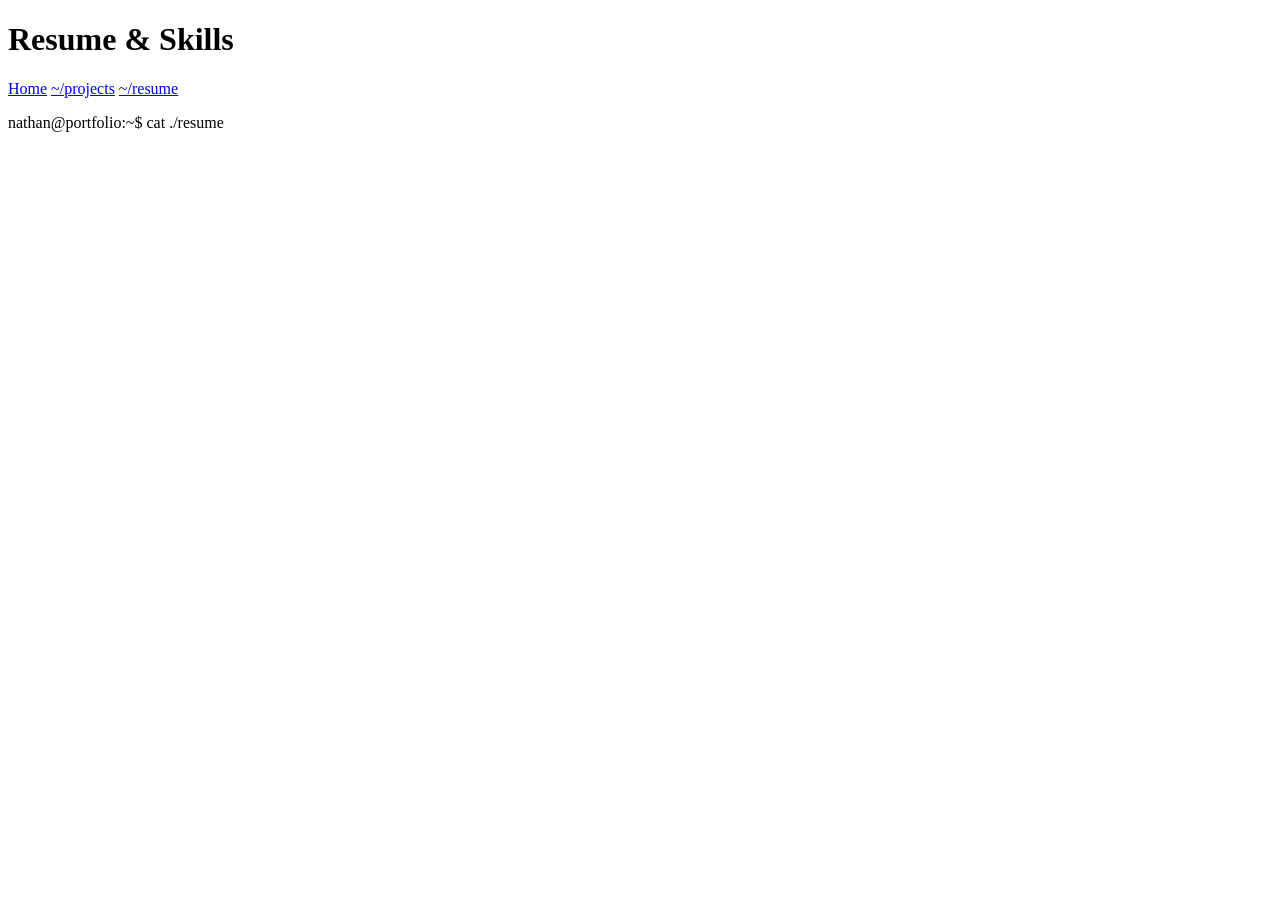
==== page3.html @ b41d9b70 "Create page3.html" ====
<!DOCTYPE html>
<html lang="en">
<head>
    <meta charset="UTF-8">
    <meta name="viewport" content="width=device-width, initial-scale=1.0">
    <title>Resume</title>
    <link rel="stylesheet" href="styles/style.css">
</head>
<body>

<header>
    <h1>Resume & Skills</h1>

    <nav>
        <a href="index.html">Home</a>
        <a href="projects.html">~/projects</a>
        <a href="resume.html">~/resume</a>
    </nav>
</header>

<main>

    <p>nathan@portfolio:~$ cat ./resume</p>

</main>

</body>
</html>
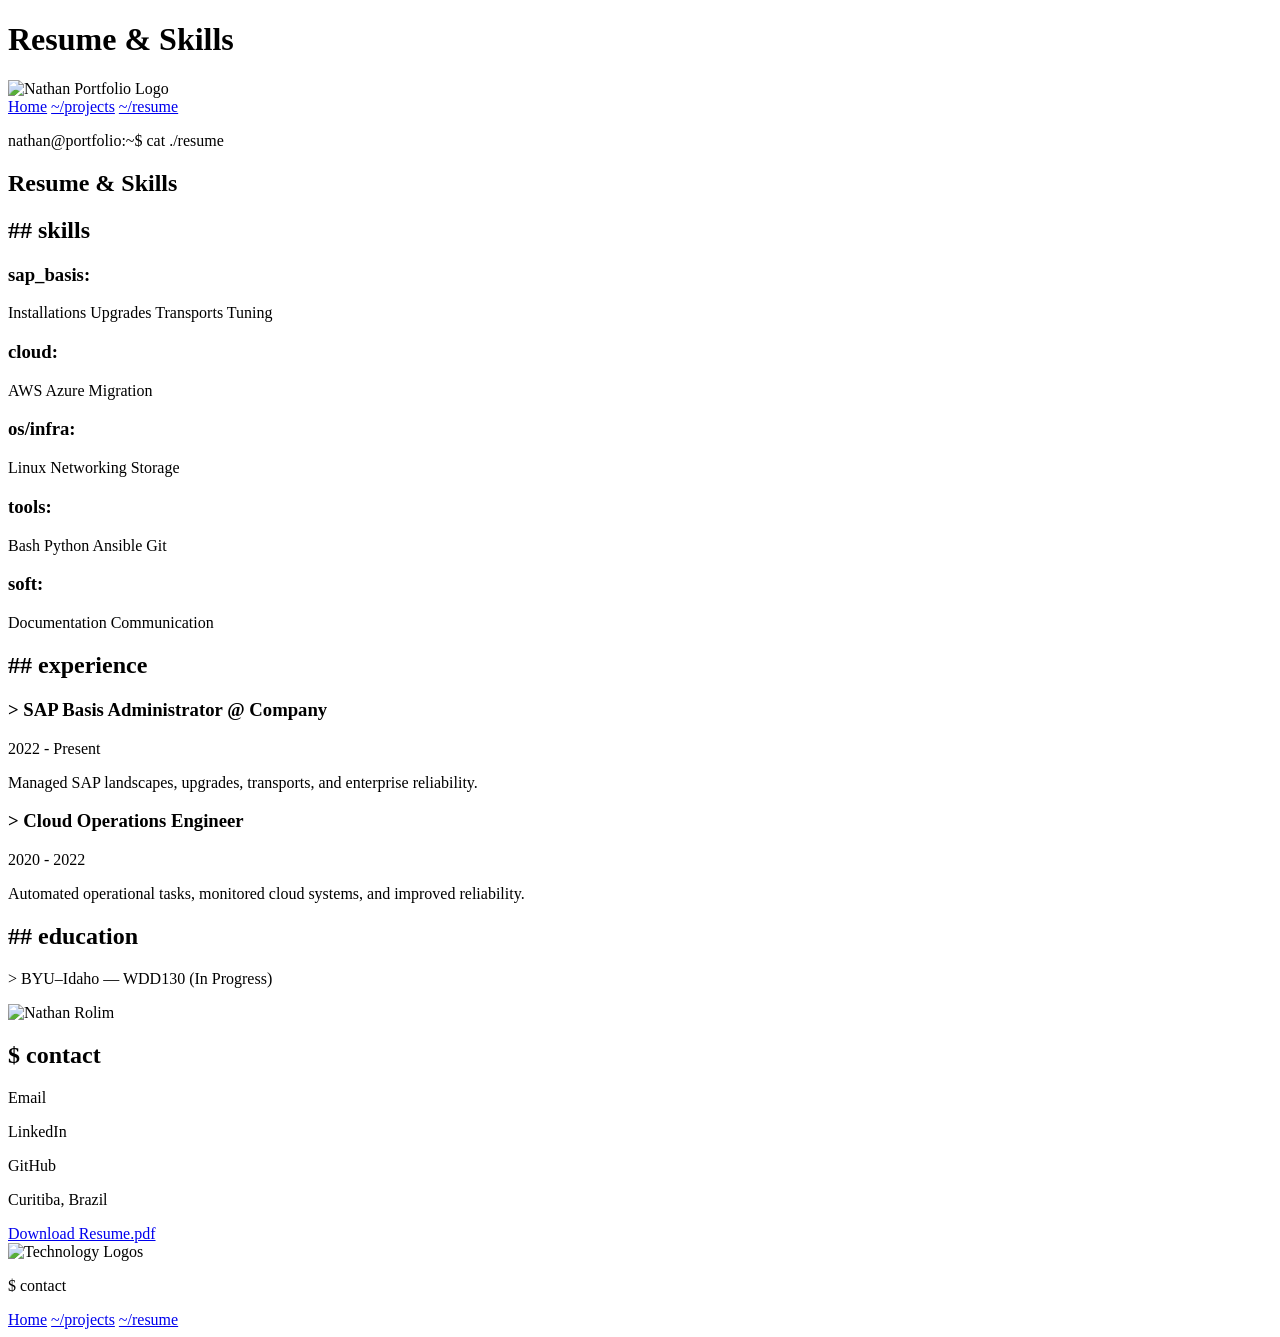
==== commit 291277c4: "Update page3.html" ====
--- a/page3.html
+++ b/page3.html
@@ -10,7 +10,9 @@
 
 <header>
     <h1>Resume & Skills</h1>
-
+<div class="logo">
+        <img src="images/logo.png" alt="Nathan Portfolio Logo">
+    </div>
     <nav>
         <a href="index.html">Home</a>
         <a href="projects.html">~/projects</a>
@@ -20,9 +22,228 @@
 
 <main>
 
-    <p>nathan@portfolio:~$ cat ./resume</p>
+    <main>
+
+    <section class="page-title">
+
+        <p class="terminal">
+            nathan@portfolio:~$ cat ./resume
+        </p>
+
+        <h1>Resume & Skills</h1>
+
+    </section>
+
+
+    <section class="resume-grid">
+
+        <!-- LEFT SIDE -->
+
+        <div class="resume-content">
+
+            <!-- Skills -->
+
+            <section class="skills">
+
+                <h2>## skills</h2>
+
+                <div class="skill-row">
+
+                    <h3>sap_basis:</h3>
+
+                    <div class="chips">
+
+                        <span>Installations</span>
+                        <span>Upgrades</span>
+                        <span>Transports</span>
+                        <span>Tuning</span>
+
+                    </div>
+
+                </div>
+
+                <div class="skill-row">
+
+                    <h3>cloud:</h3>
+
+                    <div class="chips">
+
+                        <span>AWS</span>
+                        <span>Azure</span>
+                        <span>Migration</span>
+
+                    </div>
+
+                </div>
+
+                <div class="skill-row">
+
+                    <h3>os/infra:</h3>
+
+                    <div class="chips">
+
+                        <span>Linux</span>
+                        <span>Networking</span>
+                        <span>Storage</span>
+
+                    </div>
+
+                </div>
+
+                <div class="skill-row">
+
+                    <h3>tools:</h3>
+
+                    <div class="chips">
+
+                        <span>Bash</span>
+                        <span>Python</span>
+                        <span>Ansible</span>
+                        <span>Git</span>
+
+                    </div>
+
+                </div>
+
+                <div class="skill-row">
+
+                    <h3>soft:</h3>
+
+                    <div class="chips">
+
+                        <span>Documentation</span>
+                        <span>Communication</span>
+
+                    </div>
+
+                </div>
+
+            </section>
+
+
+
+            <!-- Experience -->
+
+            <section class="experience">
+
+                <h2>## experience</h2>
+
+                <article class="job">
+
+                    <div class="job-header">
+
+                        <h3>> SAP Basis Administrator @ Company</h3>
+
+                        <p>2022 - Present</p>
+
+                    </div>
+
+                    <p>
+                        Managed SAP landscapes,
+                        upgrades, transports,
+                        and enterprise reliability.
+                    </p>
+
+                </article>
+
+                <article class="job">
+
+                    <div class="job-header">
+
+                        <h3>> Cloud Operations Engineer</h3>
+
+                        <p>2020 - 2022</p>
+
+                    </div>
+
+                    <p>
+                        Automated operational tasks,
+                        monitored cloud systems,
+                        and improved reliability.
+                    </p>
+
+                </article>
+
+            </section>
+
+
+
+            <!-- Education -->
+
+            <section class="education">
+
+                <h2>## education</h2>
+
+                <p>
+
+                    > BYU–Idaho — WDD130 (In Progress)
+
+                </p>
+
+            </section>
+
+        </div>
+
+
+
+        <!-- RIGHT SIDEBAR -->
+
+        <aside class="contact-card">
+
+            <img src="images/profile.jpg"
+                 alt="Nathan Rolim">
+
+            <h2>$ contact</h2>
+
+            <p>Email</p>
+
+            <p>LinkedIn</p>
+
+            <p>GitHub</p>
+
+            <p>Curitiba, Brazil</p>
+
+            <a href="files/resume.pdf"
+               class="button">
+
+                Download Resume.pdf
+
+            </a>
+
+        </aside>
+
+    </section>
+
+
+
+    <!-- Bottom Image -->
+
+    <section class="tech-image">
+
+        <img src="images/tech-grid.jpg"
+             alt="Technology Logos">
+
+    </section>
 
 </main>
-
+<footer>
+
+    <div>
+
+        <p class="terminal">$ contact</p>
+
+    </div>
+
+    <nav>
+
+        <a href="index.html">Home</a>
+
+        <a href="page2.html">~/projects</a>
+
+        <a href="page3.html">~/resume</a>
+
+    </nav>
+
+</footer>
 </body>
 </html>
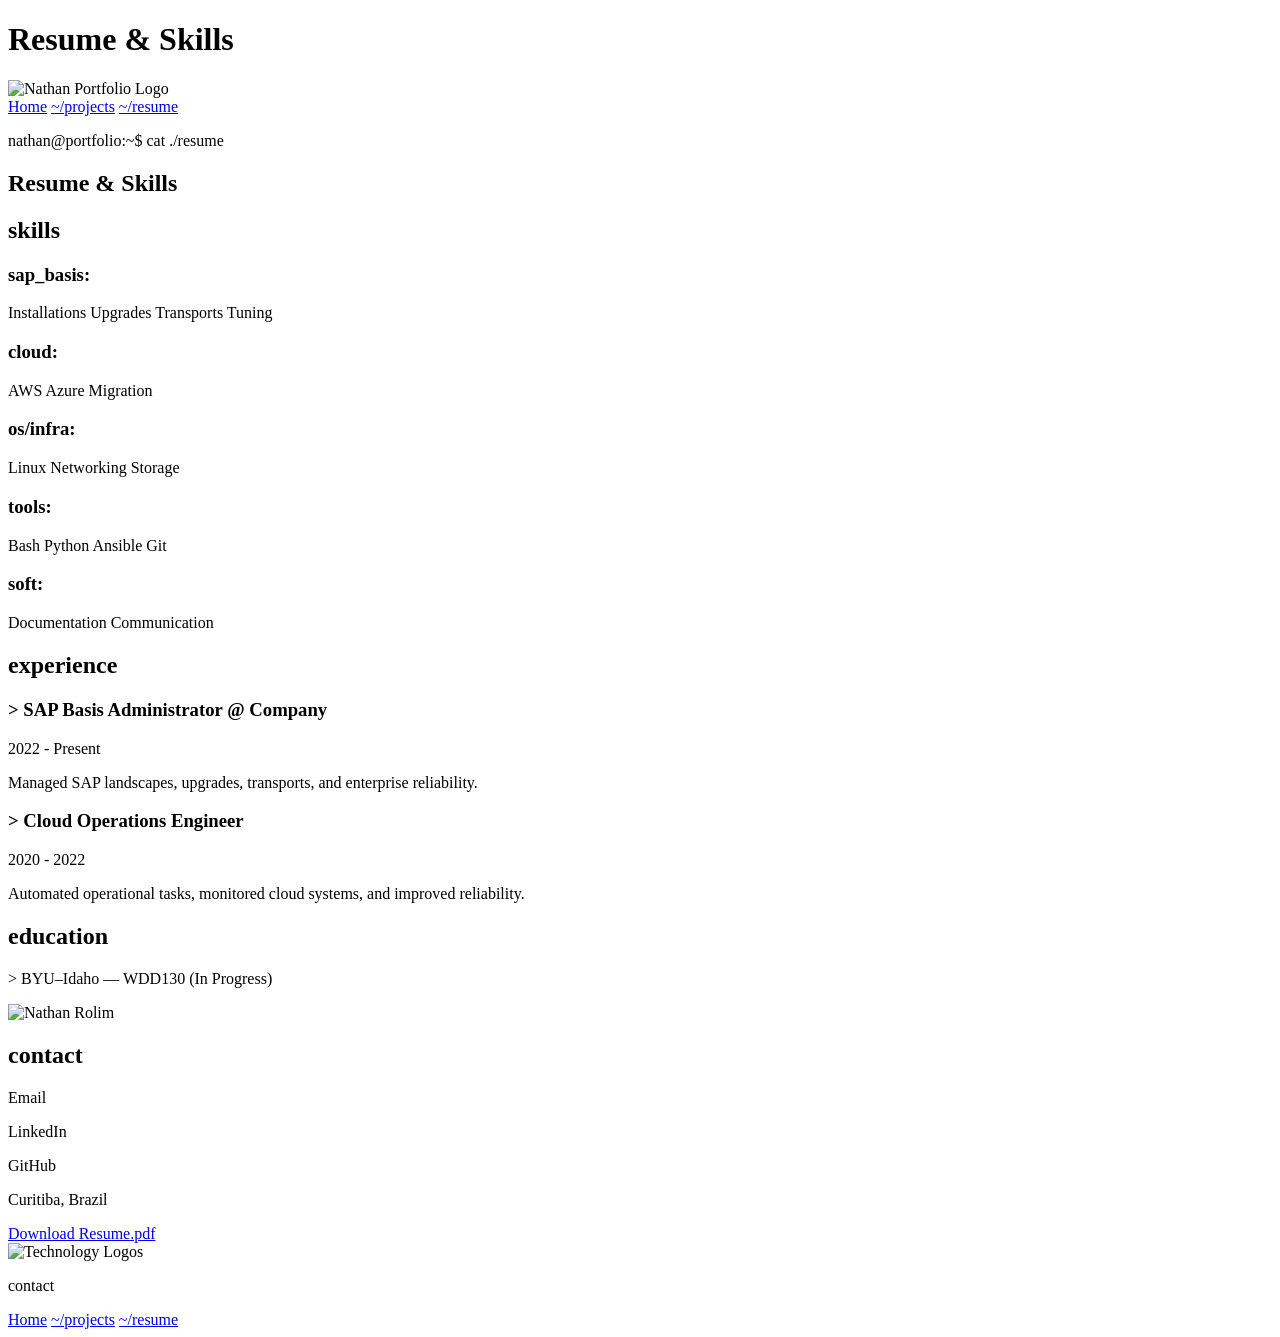
==== commit 7da1f93a: "Update page3.html" ====
--- a/page3.html
+++ b/page3.html
@@ -45,7 +45,7 @@
 
             <section class="skills">
 
-                <h2>## skills</h2>
+                <h2>skills</h2>
 
                 <div class="skill-row">
 
@@ -126,7 +126,7 @@
 
             <section class="experience">
 
-                <h2>## experience</h2>
+                <h2>experience</h2>
 
                 <article class="job">
 
@@ -172,7 +172,7 @@
 
             <section class="education">
 
-                <h2>## education</h2>
+                <h2>education</h2>
 
                 <p>
 
@@ -193,7 +193,7 @@
             <img src="images/profile.jpg"
                  alt="Nathan Rolim">
 
-            <h2>$ contact</h2>
+            <h2>contact</h2>
 
             <p>Email</p>
 
@@ -230,7 +230,7 @@
 
     <div>
 
-        <p class="terminal">$ contact</p>
+        <p class="terminal">contact</p>
 
     </div>
 
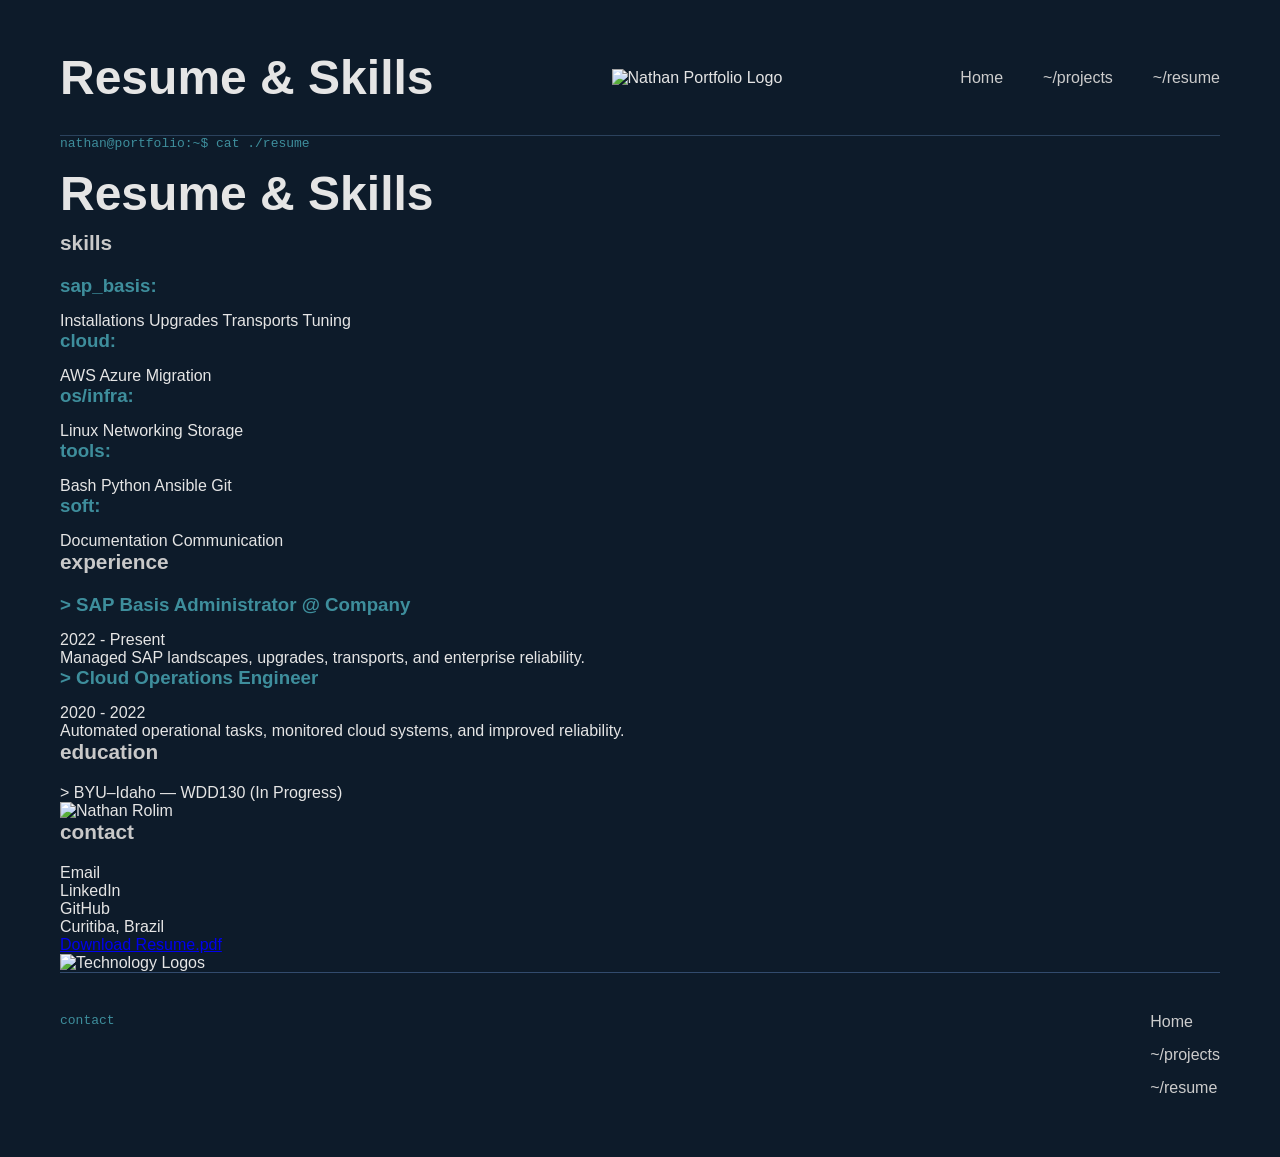
==== commit 3042c7a0: "Update page3.html" ====
--- a/page3.html
+++ b/page3.html
@@ -4,7 +4,7 @@
     <meta charset="UTF-8">
     <meta name="viewport" content="width=device-width, initial-scale=1.0">
     <title>Resume</title>
-    <link rel="stylesheet" href="styles/style.css">
+    <link rel="stylesheet" href="styles/styles.css">
 </head>
 <body>
 
--- a/styles/styles.css
+++ b/styles/styles.css
@@ -0,0 +1,335 @@
+*{
+    margin:0;
+    padding:0;
+    box-sizing:border-box;
+}
+
+/* ---------- BODY ---------- */
+
+body{
+    background:#0D1B2A;
+    color:#E5E5E5;
+    font-family:'Inter', sans-serif;
+    max-width:1200px;
+    margin:0 auto;
+    padding:20px;
+}
+
+/* ---------- HEADINGS ---------- */
+
+h1,
+h2,
+h3{
+    font-family:'Montserrat', sans-serif;
+}
+
+h1{
+    font-size:3rem;
+    margin:10px 0;
+}
+
+h2{
+    color:#c9c9c9;
+    font-size:1.3rem;
+    margin-bottom:20px;
+}
+
+h3{
+    color:#3E8E9C;
+    margin-bottom:15px;
+}
+
+/* ---------- TERMINAL TEXT ---------- */
+
+.terminal{
+    color:#3E8E9C;
+    font-family:monospace;
+    margin-bottom:15px;
+}
+
+/* ---------- HEADER ---------- */
+
+header{
+
+    display:flex;
+
+    justify-content:space-between;
+
+    align-items:center;
+
+    padding:20px 0;
+
+    border-bottom:1px solid #2b425d;
+
+}
+
+.logo img{
+
+    width:180px;
+
+}
+
+nav{
+
+    display:flex;
+
+    gap:40px;
+
+}
+
+nav a{
+
+    text-decoration:none;
+
+    color:#cccccc;
+
+    transition:.3s;
+
+}
+
+nav a:hover{
+
+    color:#3E8E9C;
+
+}
+
+/* ---------- HERO ---------- */
+
+.hero{
+
+    display:flex;
+
+    justify-content:space-between;
+
+    align-items:center;
+
+    gap:50px;
+
+    margin:60px 0;
+
+}
+
+.hero-console{
+
+    flex:2;
+
+    background:#1B2A41;
+
+    border:1px solid #324b6d;
+
+    padding:35px;
+
+}
+
+.hero-console p{
+
+    line-height:1.7;
+
+}
+
+.hero-image{
+
+    flex:1;
+
+}
+
+.hero-image img{
+
+    width:100%;
+
+    border:2px solid #324b6d;
+
+    display:block;
+
+}
+
+/* ---------- HERO BUTTONS ---------- */
+
+.hero-buttons{
+
+    margin-top:35px;
+
+    display:flex;
+
+    gap:20px;
+
+}
+
+.hero-buttons a{
+
+    text-decoration:none;
+
+    color:#3E8E9C;
+
+    border:2px solid #3E8E9C;
+
+    padding:12px 25px;
+
+    transition:.3s;
+
+}
+
+.hero-buttons a:hover{
+
+    background:#3E8E9C;
+
+    color:#0D1B2A;
+
+}
+
+/* ---------- FEATURE CARDS ---------- */
+
+.features{
+
+    display:grid;
+
+    grid-template-columns:repeat(3,1fr);
+
+    gap:25px;
+
+    margin-bottom:70px;
+
+}
+
+.card{
+
+    background:#1B2A41;
+
+    border:1px solid #324b6d;
+
+    padding:25px;
+
+}
+
+.card p{
+
+    line-height:1.6;
+
+}
+
+/* ---------- ABOUT ---------- */
+
+.about{
+
+    display:flex;
+
+    align-items:center;
+
+    gap:50px;
+
+    margin-bottom:70px;
+
+}
+
+.about-text{
+
+    flex:2;
+
+}
+
+.about-text p{
+
+    line-height:1.8;
+
+    margin-bottom:20px;
+
+}
+
+.about-image{
+
+    flex:1;
+
+}
+
+.about-image img{
+
+    width:100%;
+
+    border:2px solid #324b6d;
+
+}
+
+/* ---------- FOOTER ---------- */
+
+footer{
+
+    border-top:1px solid #324b6d;
+
+    display:flex;
+
+    justify-content:space-between;
+
+    padding:40px 0;
+
+}
+
+footer nav{
+
+    display:flex;
+
+    flex-direction:column;
+
+    gap:15px;
+
+}
+
+footer a{
+
+    color:#cccccc;
+
+    text-decoration:none;
+
+}
+
+footer a:hover{
+
+    color:#3E8E9C;
+
+}
+
+/* ---------- RESPONSIVE ---------- */
+
+@media (max-width:900px){
+
+.hero{
+
+    flex-direction:column;
+
+}
+
+.about{
+
+    flex-direction:column;
+
+}
+
+.features{
+
+    grid-template-columns:1fr;
+
+}
+
+header{
+
+    flex-direction:column;
+
+    gap:20px;
+
+}
+
+nav{
+
+    flex-direction:column;
+
+    gap:15px;
+
+}
+
+footer{
+
+    flex-direction:column;
+
+    gap:30px;
+
+}
+}
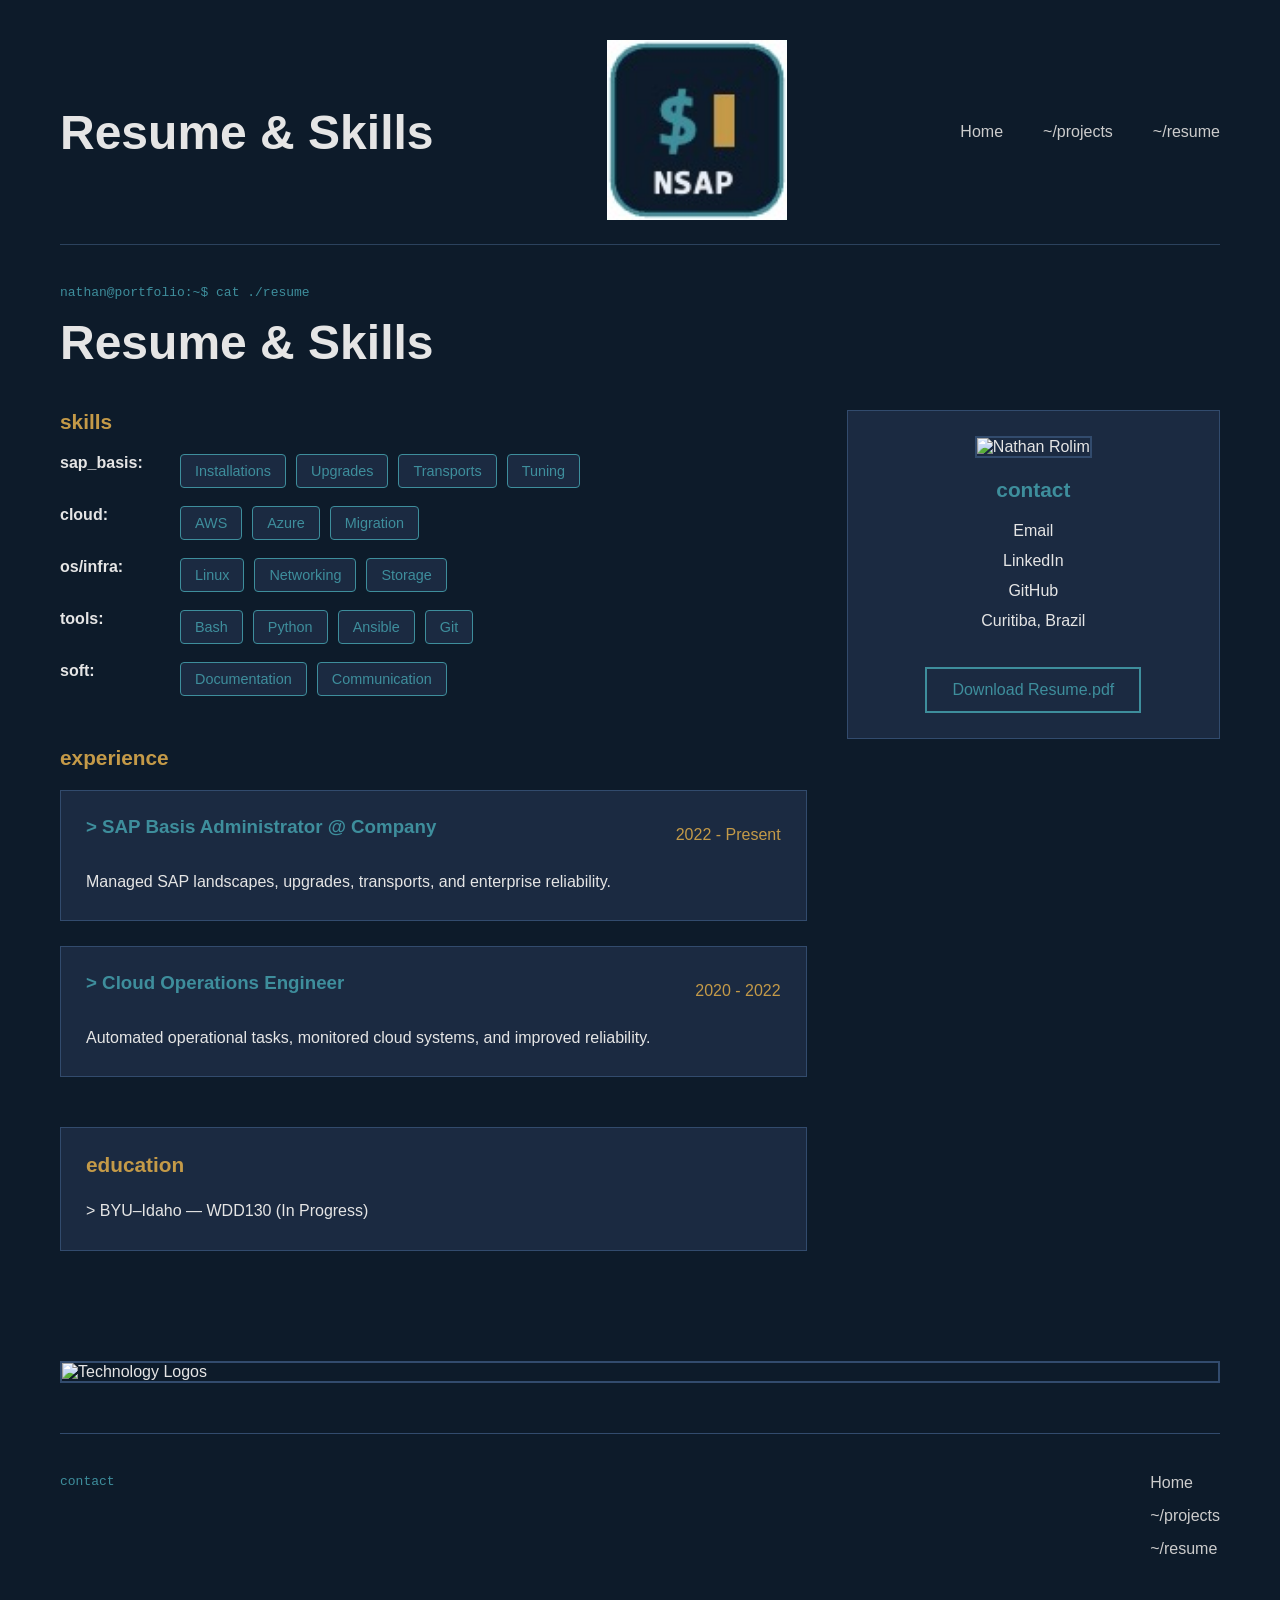
==== commit fb596d7a: "Update page3.html" ====
--- a/page3.html
+++ b/page3.html
@@ -11,7 +11,7 @@
 <header>
     <h1>Resume & Skills</h1>
 <div class="logo">
-        <img src="images/logo.png" alt="Nathan Portfolio Logo">
+        <img src="images/NSAPlogo.jpg" alt="Nathan Portfolio Logo">
     </div>
     <nav>
         <a href="index.html">Home</a>
--- a/styles/styles.css
+++ b/styles/styles.css
@@ -333,3 +333,183 @@
 
 }
 }
+    .page-title{
+    margin:40px 0;
+}
+
+.page-title h1{
+    margin-top:10px;
+}
+
+.terminal{
+    color:#3E8E9C;
+    font-family:monospace;
+}
+
+/* ---------- MAIN LAYOUT ---------- */
+
+.resume-grid{
+    display:grid;
+    grid-template-columns:2fr 1fr;
+    gap:40px;
+    margin-bottom:60px;
+    align-items:start;
+}
+
+/* ---------- LEFT CONTENT ---------- */
+
+.resume-content section{
+    margin-bottom:50px;
+}
+
+.resume-content h2{
+    color:#C49A48;
+    text-transform:lowercase;
+    margin-bottom:20px;
+}
+
+/* ---------- SKILLS ---------- */
+
+.skill-row{
+    display:flex;
+    align-items:flex-start;
+    margin-bottom:18px;
+}
+
+.skill-row h3{
+    width:120px;
+    color:#E5E5E5;
+    font-size:1rem;
+}
+
+.chips{
+    display:flex;
+    flex-wrap:wrap;
+    gap:10px;
+}
+
+.chips span{
+    background:#1B2A41;
+    border:1px solid #3E8E9C;
+    color:#3E8E9C;
+    padding:8px 14px;
+    border-radius:4px;
+    font-size:.9rem;
+}
+
+/* ---------- EXPERIENCE ---------- */
+
+.job{
+    background:#1B2A41;
+    border:1px solid #324b6d;
+    padding:25px;
+    margin-bottom:25px;
+}
+
+.job-header{
+    display:flex;
+    justify-content:space-between;
+    align-items:center;
+    margin-bottom:15px;
+}
+
+.job-header p{
+    color:#C49A48;
+}
+
+.job p{
+    line-height:1.7;
+}
+
+/* ---------- EDUCATION ---------- */
+
+.education{
+    background:#1B2A41;
+    border:1px solid #324b6d;
+    padding:25px;
+}
+
+.education p{
+    line-height:1.7;
+}
+
+/* ---------- CONTACT SIDEBAR ---------- */
+
+.contact-card{
+    background:#1B2A41;
+    border:1px solid #324b6d;
+    padding:25px;
+    text-align:center;
+}
+
+.contact-card img{
+    width:100%;
+    margin-bottom:20px;
+    border:2px solid #324b6d;
+}
+
+.contact-card h2{
+    color:#3E8E9C;
+    margin-bottom:20px;
+}
+
+.contact-card p{
+    margin-bottom:12px;
+}
+
+/* ---------- DOWNLOAD BUTTON ---------- */
+
+.button{
+    display:inline-block;
+    margin-top:25px;
+    text-decoration:none;
+    color:#3E8E9C;
+    border:2px solid #3E8E9C;
+    padding:12px 25px;
+    transition:.3s;
+}
+
+.button:hover{
+    background:#3E8E9C;
+    color:#0D1B2A;
+}
+
+/* ---------- TECH IMAGE ---------- */
+
+.tech-image{
+    margin:50px 0;
+}
+
+.tech-image img{
+    width:100%;
+    border:2px solid #324b6d;
+    display:block;
+}
+
+/* ---------- RESPONSIVE ---------- */
+
+@media (max-width:900px){
+
+.resume-grid{
+    grid-template-columns:1fr;
+}
+
+.skill-row{
+    flex-direction:column;
+}
+
+.skill-row h3{
+    width:auto;
+    margin-bottom:10px;
+}
+
+.job-header{
+    flex-direction:column;
+    align-items:flex-start;
+    gap:10px;
+}
+
+.contact-card{
+    order:-1;
+}
+}
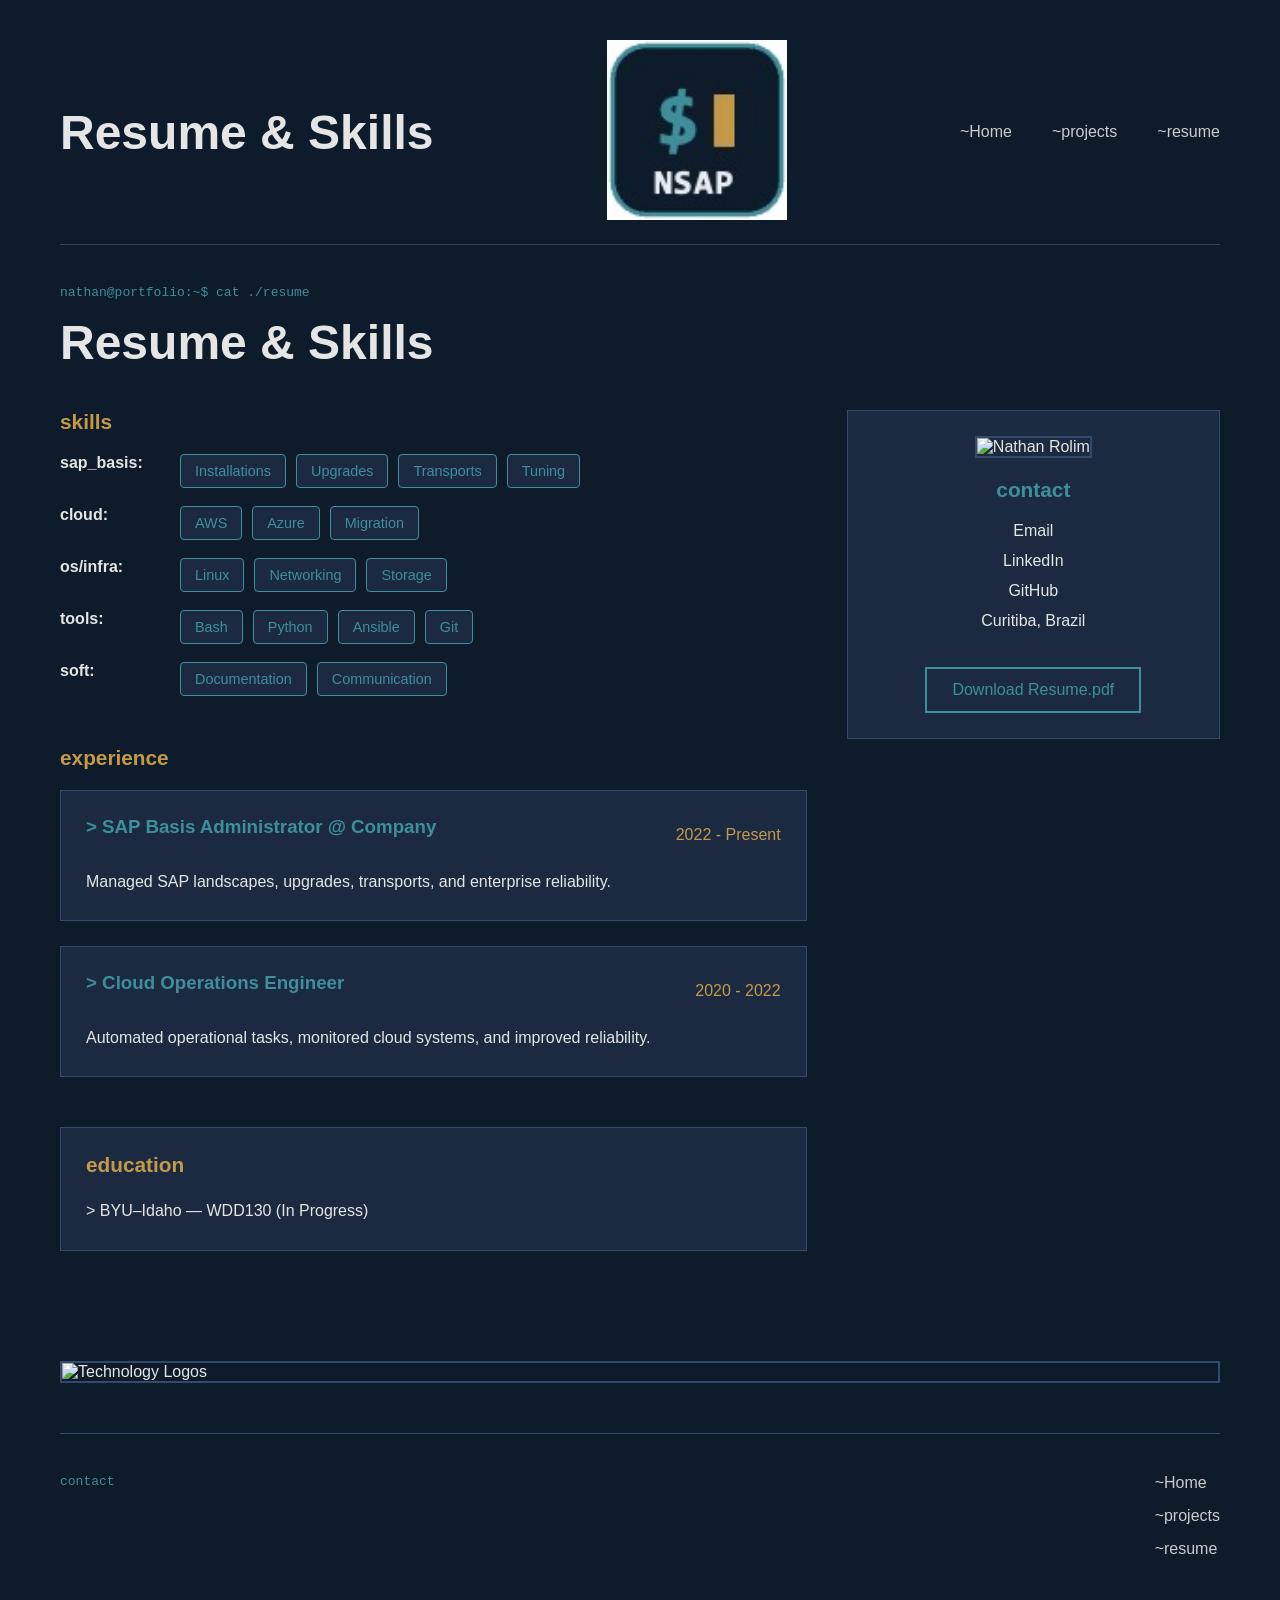
==== commit 116bbcbc: "Update page3.html" ====
--- a/page3.html
+++ b/page3.html
@@ -14,9 +14,9 @@
         <img src="images/NSAPlogo.jpg" alt="Nathan Portfolio Logo">
     </div>
     <nav>
-        <a href="index.html">Home</a>
-        <a href="projects.html">~/projects</a>
-        <a href="resume.html">~/resume</a>
+        <a href="index.html">~Home</a>
+        <a href="projects.html">~projects</a>
+        <a href="resume.html">~resume</a>
     </nav>
 </header>
 
@@ -236,11 +236,11 @@
 
     <nav>
 
-        <a href="index.html">Home</a>
-
-        <a href="page2.html">~/projects</a>
-
-        <a href="page3.html">~/resume</a>
+        <a href="index.html">~Home</a>
+
+        <a href="page2.html">~projects</a>
+
+        <a href="page3.html">~resume</a>
 
     </nav>
 
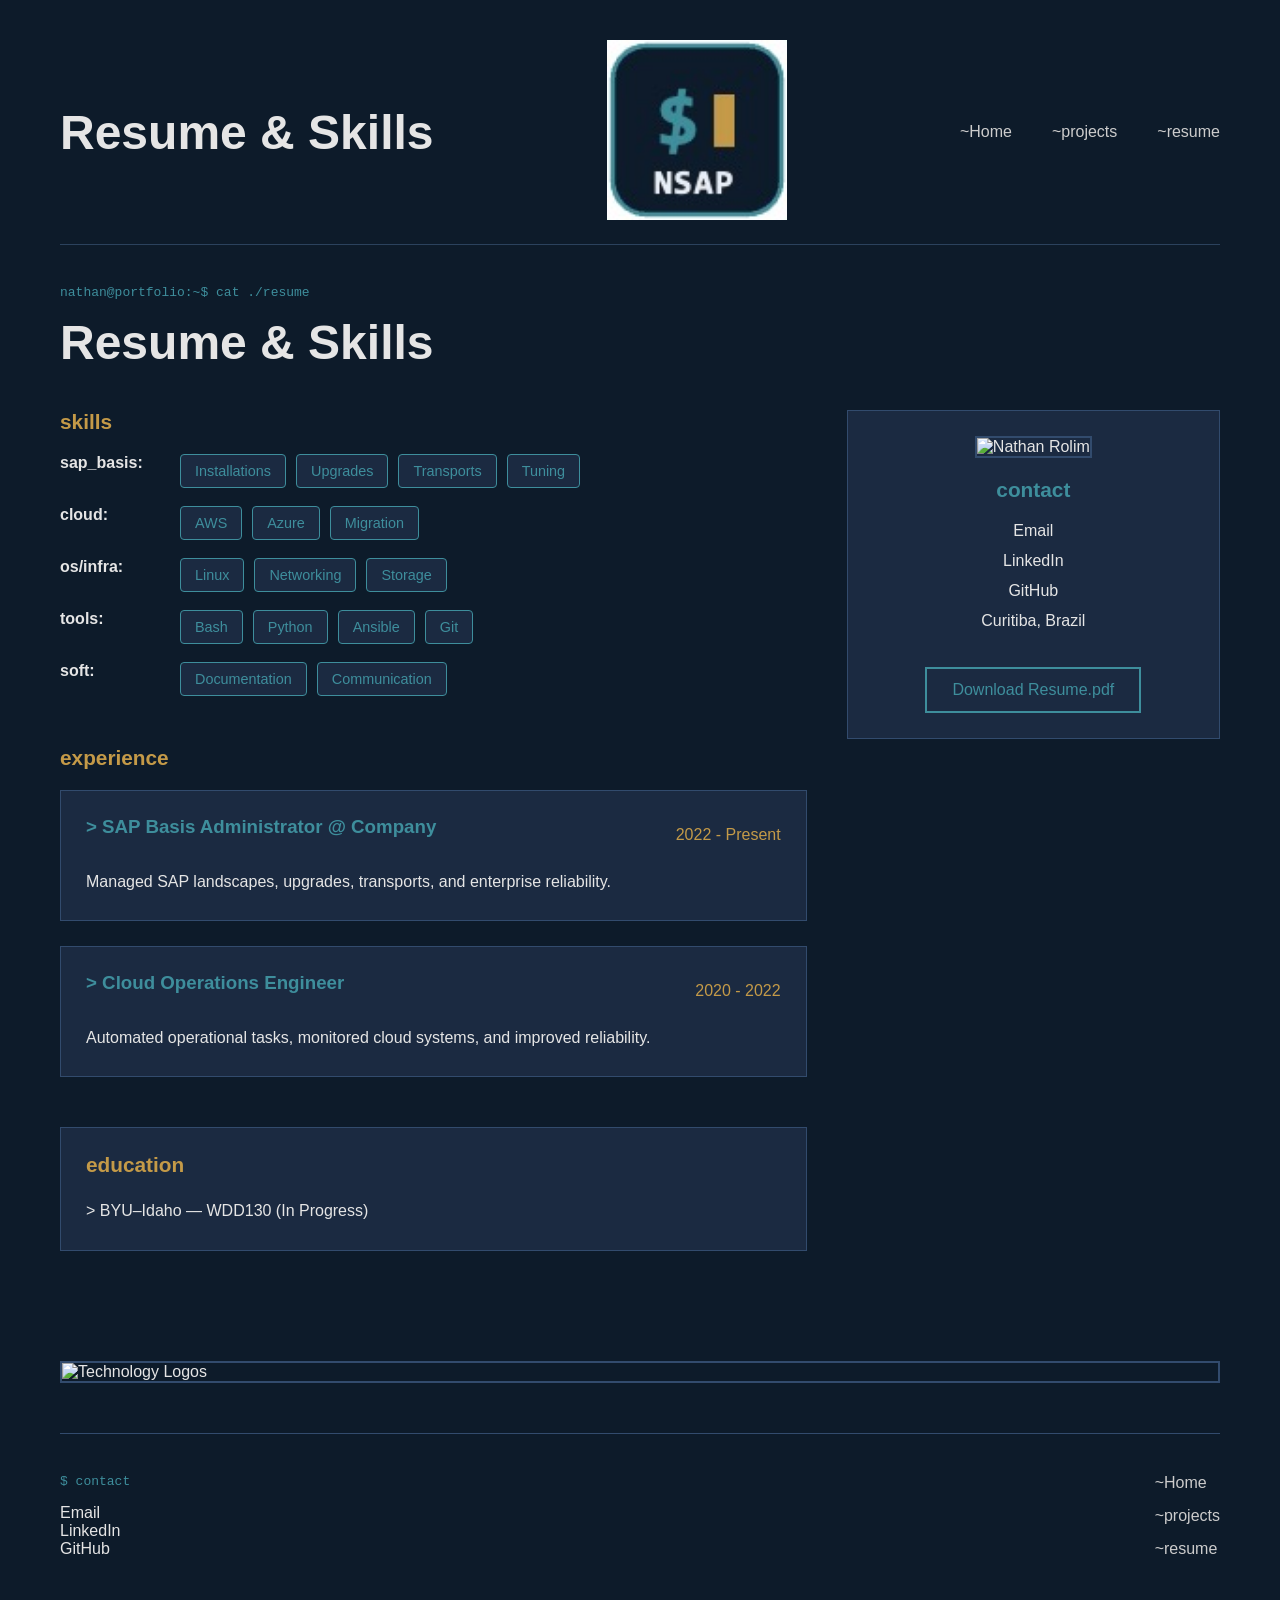
==== commit 10e7bda7: "Update page3.html" ====
--- a/page3.html
+++ b/page3.html
@@ -230,7 +230,14 @@
 
     <div>
 
-        <p class="terminal">contact</p>
+        <p class="terminal">$ contact</p>
+
+        <p>Email</p>
+
+        <p>LinkedIn</p>
+
+        <p>GitHub</p>
+
 
     </div>
 
